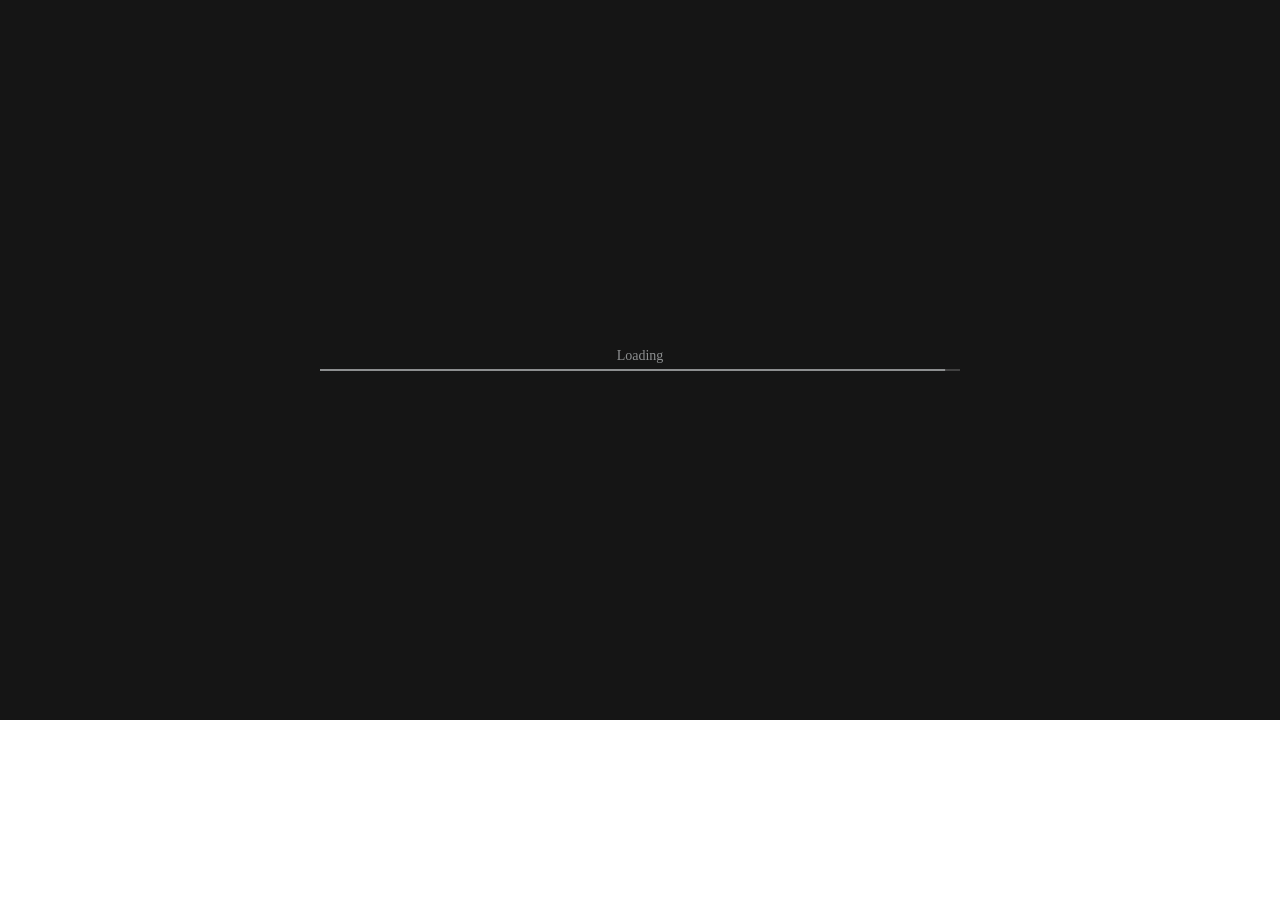
==== index.html @ a5f677e0 "Sound" ====
<!DOCTYPE html>
<html lang="en">
    <head>
        <!-- Generated by GameMaker:Studio http://www.yoyogames.com/gamemaker/studio -->
        <meta http-equiv="X-UA-Compatible" content="IE=edge" />
        <meta http-equiv="pragma" content="no-cache"/>
        <meta name="apple-mobile-web-app-capable" content="yes" />
        <meta name ="viewport" content="width=device-width, initial-scale=1.0, maximum-scale=1.0, user-scalable=0" />
        <meta name="apple-mobile-web-app-status-bar-style" content="black-translucent" />
        <meta charset="utf-8"/>

        <!-- Set the title bar of the page -->
        <title>PBC Game Round 1</title>

        <!-- Set the background colour of the document -->
        <style>
            body {
              background: #0;
              color:#cccccc;
              margin: 0px;
              padding: 0px;
              border: 0px;
            }
            canvas {
                      image-rendering: optimizeSpeed;
                      -webkit-interpolation-mode: nearest-neighbor;
                      -ms-touch-action: none;
                      margin: 0px;
                      padding: 0px;
                      border: 0px;
            }
            :-webkit-full-screen #canvas {
                 width: 100%;
                 height: 100%;
            }
            div.gm4html5_div_class
            {
              margin: 0px;
              padding: 0px;
              border: 0px;
            }
            /* START - Login Dialog Box */
            div.gm4html5_login
            {
                 padding: 20px;
                 position: absolute;
                 border: solid 2px #000000;
                 background-color: #404040;
                 color:#00ff00;
                 border-radius: 15px;
                 box-shadow: #101010 20px 20px 40px;
            }
            div.gm4html5_cancel_button
            {
                 float: right;
            }
            div.gm4html5_login_button
            {
                 float: left;
            }
            div.gm4html5_login_header
            {
                 text-align: center;
            }
            /* END - Login Dialog Box */
            :-webkit-full-screen {
               width: 100%;
               height: 100%;
            }
        </style>
    </head>

    <body>
        <div class="gm4html5_div_class" id="gm4html5_div_id">
            <!-- Create the canvas element the game draws to -->
            <canvas id="canvas" width="1280" height="720" >
                     <p>Your browser doesn't support HTML5 canvas.</p>
            </canvas>
        </div>

        <!-- Run the game code -->
        <script type="text/javascript" src="PBC_Game_Round_1/PBC Game Stage 1 Shrunk.js?AESAC=1346991822"></script>
        <script>window.onload = GameMaker_Init;</script>
    </body>
</html>
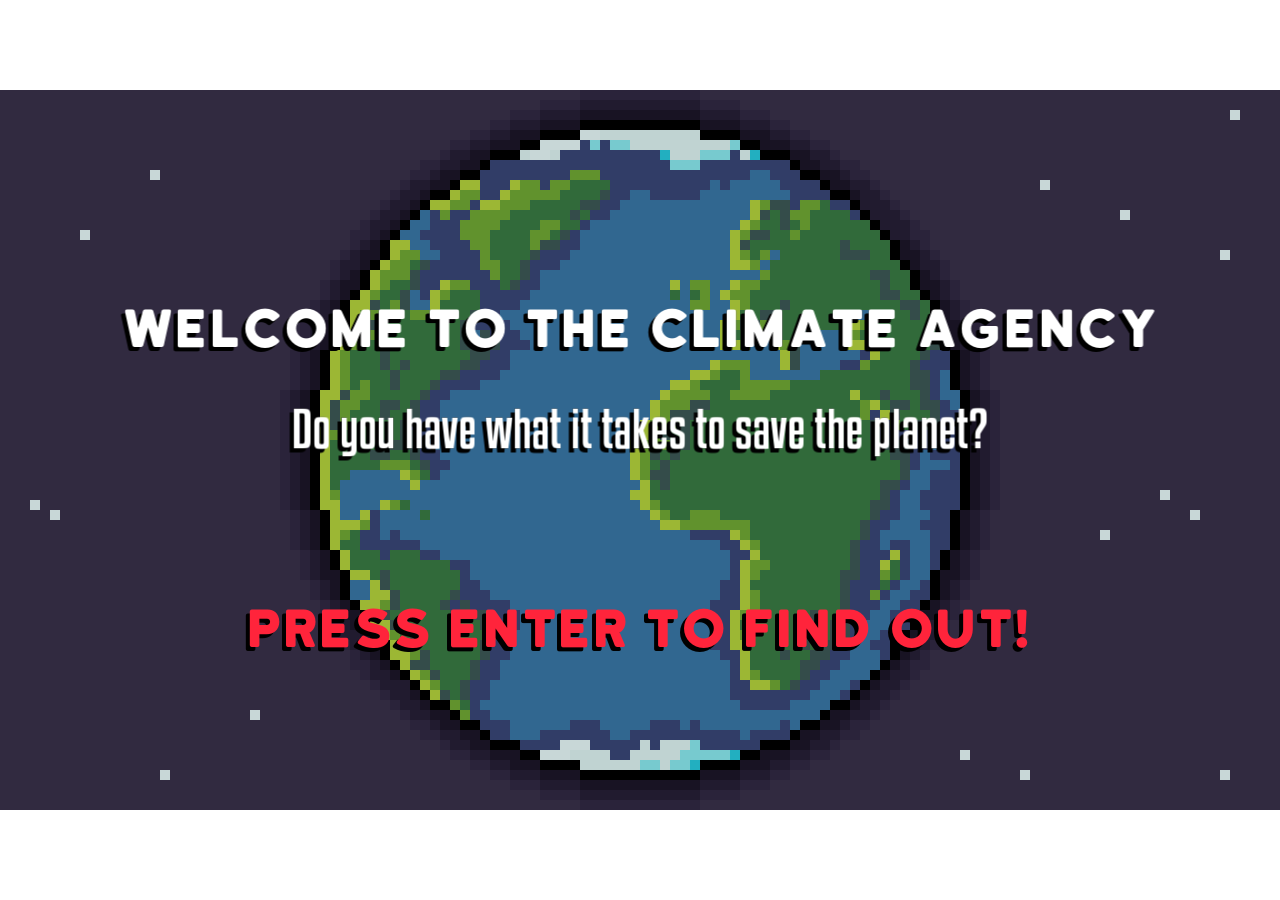
==== commit d1aa45e4: "Testing shorter track" ====
--- a/index.html
+++ b/index.html
@@ -79,7 +79,7 @@
         </div>
 
         <!-- Run the game code -->
-        <script type="text/javascript" src="PBC_Game_Round_1/PBC Game Stage 1 Shrunk.js?AESAC=1346991822"></script>
+        <script type="text/javascript" src="PBC_Game_Round_1/PBC Game Stage 1 Shrunk.js?ATFBC=464443305"></script>
         <script>window.onload = GameMaker_Init;</script>
     </body>
 </html>
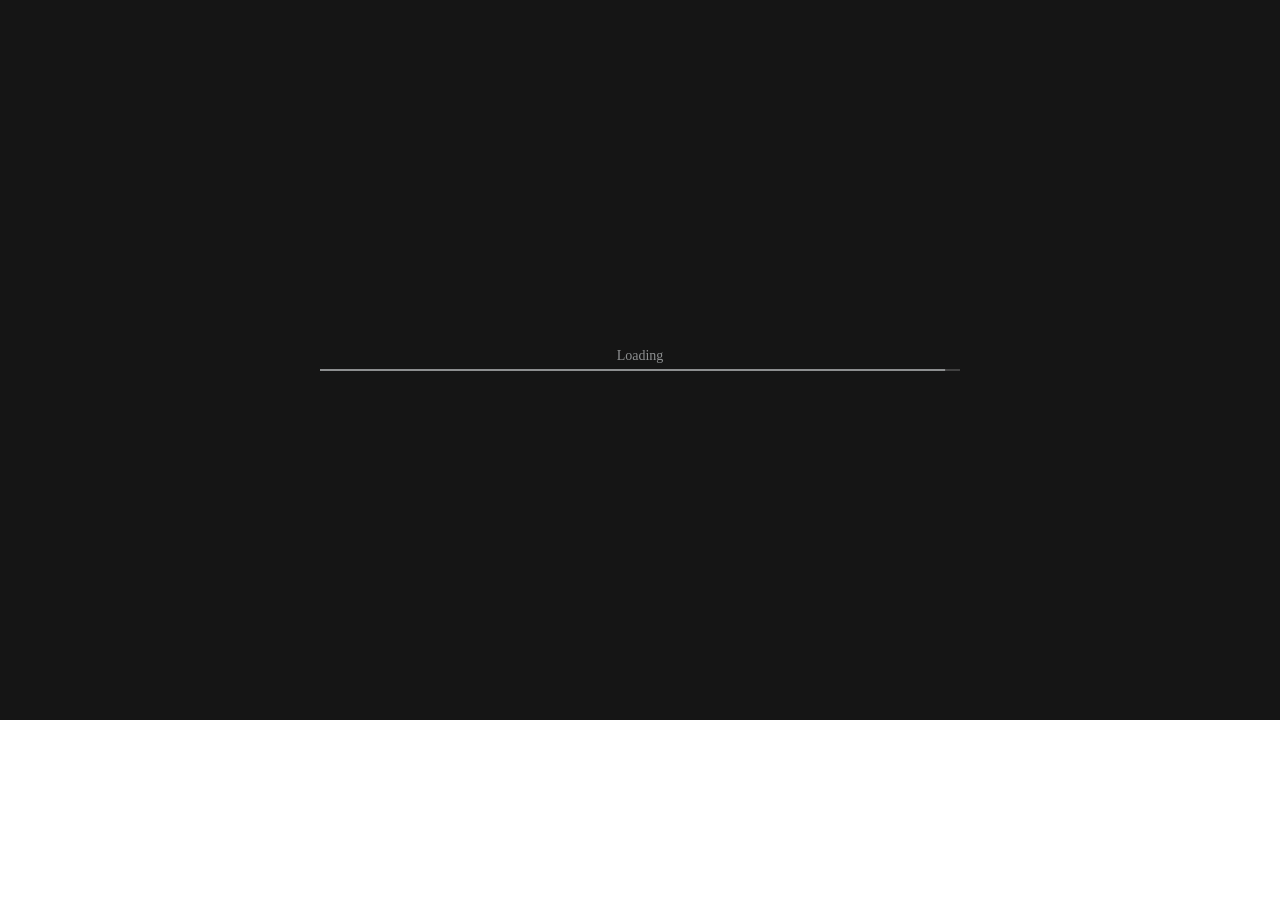
==== commit 9cadcb74: "Final version online game" ====
--- a/index.html
+++ b/index.html
@@ -79,7 +79,7 @@
         </div>
 
         <!-- Run the game code -->
-        <script type="text/javascript" src="PBC_Game_Round_1/PBC Game Stage 1 Shrunk.js?ATFBC=464443305"></script>
+        <script type="text/javascript" src="PBC_Game_Round_1/PBC Game Stage 1 Shrunk.js?GFVXB=1160477803"></script>
         <script>window.onload = GameMaker_Init;</script>
     </body>
 </html>
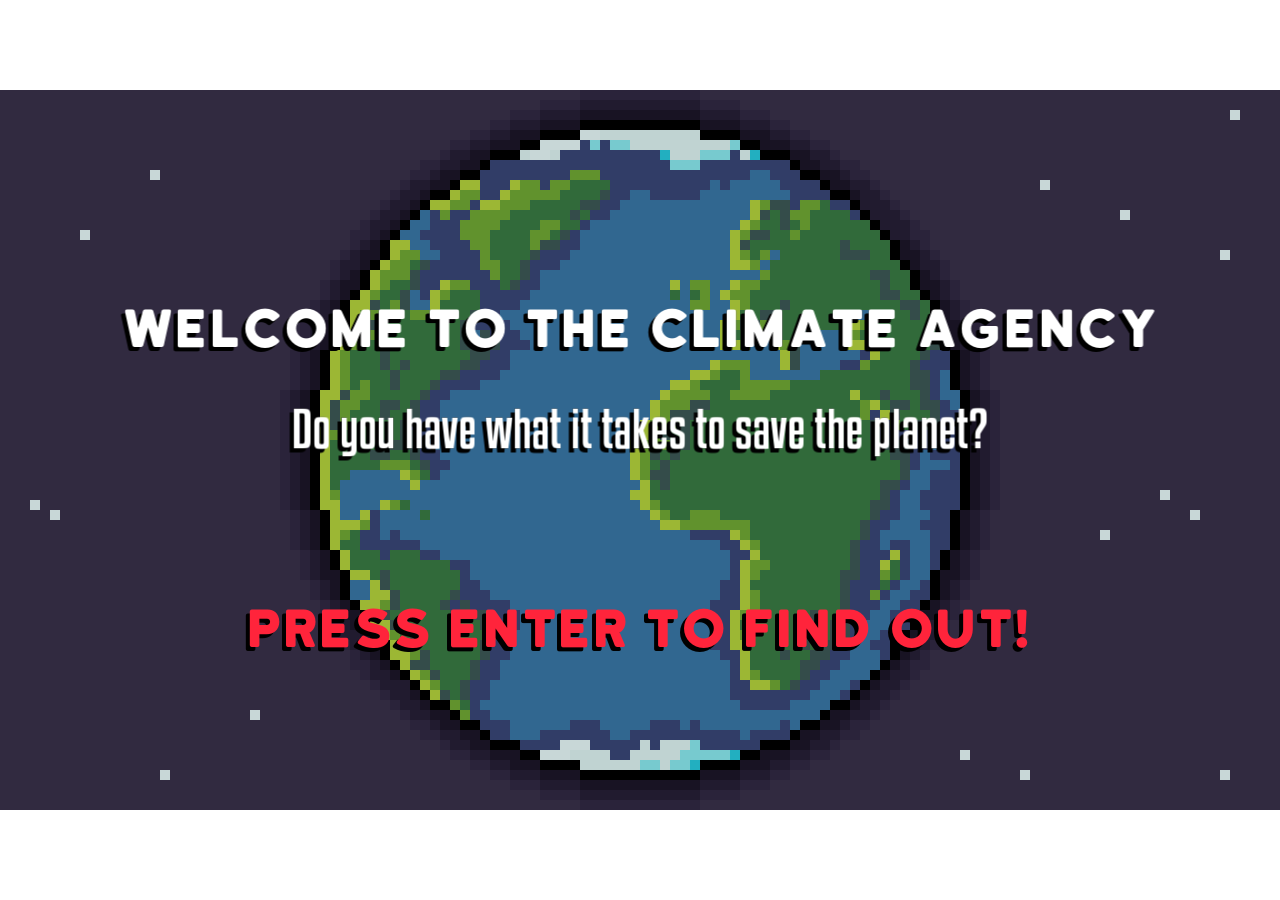
==== commit 9031f0fd: "Fixed game breaking problems" ====
--- a/index.html
+++ b/index.html
@@ -79,7 +79,7 @@
         </div>
 
         <!-- Run the game code -->
-        <script type="text/javascript" src="PBC_Game_Round_1/PBC Game Stage 1 Shrunk.js?GFVXB=1160477803"></script>
+        <script type="text/javascript" src="PBC_Game_Round_1/PBC Game Stage 1 Shrunk.js?GOFZB=1775212769"></script>
         <script>window.onload = GameMaker_Init;</script>
     </body>
 </html>
